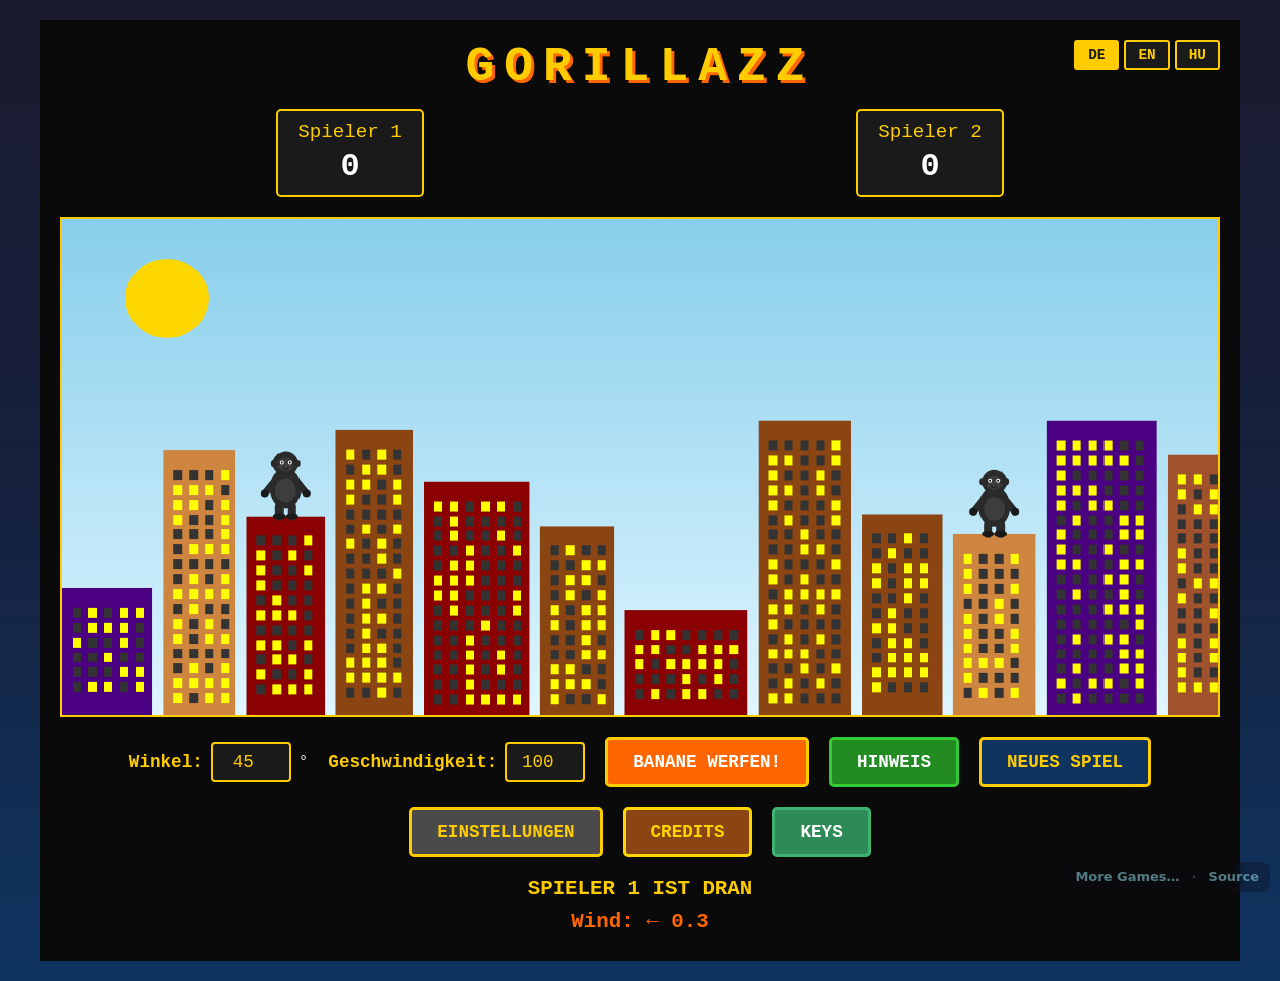
==== docs/index.html @ 49f17c88 "Rename displayed game title GORILLAS → GORILLAZZ Updates the i18n title in all languages (de/en/hu) " ====
<!DOCTYPE html>
<html lang="de">
<head>
    <meta charset="UTF-8">
    <meta name="viewport" content="width=device-width, initial-scale=1.0">
    <title>Gorillazz - Browser Edition</title>
    <link rel="stylesheet" href="style.css">
</head>
<body>
    <div class="game-container">
        <div class="header">
            <div class="language-switcher">
                <button id="langDE" class="lang-btn active">DE</button>
                <button id="langEN" class="lang-btn">EN</button>
                <button id="langHU" class="lang-btn">HU</button>
            </div>
            <h1 data-i18n="title">GORILLAZZ</h1>
            <div class="scores">
                <div class="player-info">
                    <span class="player-name"><span data-i18n="player">Spieler</span> 1</span>
                    <span class="score" id="score1">0</span>
                </div>
                <div class="player-info">
                    <span class="player-name"><span data-i18n="player">Spieler</span> 2</span>
                    <span class="score" id="score2">0</span>
                </div>
            </div>
        </div>

        <canvas id="gameCanvas"></canvas>

        <div class="controls">
            <div class="input-group">
                <label for="angle" data-i18n="angle">Winkel:</label>
                <input type="number" id="angle" min="0" max="180" value="45" step="1">
                <span>°</span>
            </div>
            <div class="input-group">
                <label for="velocity" data-i18n="velocity">Geschwindigkeit:</label>
                <input type="number" id="velocity" min="10" max="200" value="100" step="5">
            </div>
            <button id="throwBtn" class="throw-btn" data-i18n="throwButton">BANANE WERFEN!</button>
            <button id="hintBtn" class="hint-btn" data-i18n="hintButton">HINWEIS</button>
            <button id="resetBtn" class="reset-btn" data-i18n="newGameButton">NEUES SPIEL</button>
            <button id="settingsBtn" class="settings-btn" data-i18n="settingsButton">EINSTELLUNGEN</button>
            <button id="creditsBtn" class="credits-btn" data-i18n="creditsButton">CREDITS</button>
            <button id="keysBtn" class="keys-btn" data-i18n="keysButton">KEYS</button>
        </div>

        <div class="game-info">
            <div id="currentPlayer">Spieler 1 ist dran</div>
            <div id="gameMessage"></div>
        </div>
    </div>

    <!-- Settings Modal -->
    <div id="settingsModal" class="modal">
        <div class="modal-content">
            <h2 data-i18n="settingsTitle">Einstellungen</h2>
            <div class="setting-item">
                <label>
                    <input type="checkbox" id="destroyBuildingToggle">
                    <span data-i18n="destroyBuildingSetting">Gebäude zerstören</span>
                </label>
            </div>
            <div class="setting-item">
                <label>
                    <input type="checkbox" id="helpingModeToggle">
                    <span data-i18n="helpingModeSetting">Hilfslinie anzeigen</span>
                </label>
            </div>
            <div class="setting-item">
                <label>
                    <input type="checkbox" id="musicToggle">
                    <span data-i18n="musicEnabledSetting">In-Game Musik</span>
                </label>
            </div>
            <div class="setting-item">
                <label for="musicProfileSelect" data-i18n="musicProfileSetting">Musik-Profil</label>
                <select id="musicProfileSelect">
                    <option value="pulse_soft">Pulse Soft</option>
                    <option value="pulse_bright">Pulse Bright</option>
                    <option value="pulse_crunch">Pulse Crunch</option>
                </select>
            </div>
            <div class="setting-item music-actions">
                <button id="generateMusicBtn" class="modal-btn secondary-btn" data-i18n="musicGenerateButton">MUSIK ERZEUGEN</button>
                <div class="music-status">
                    <span class="music-status-label" data-i18n="musicStatusLabel">Musikstatus:</span>
                    <span id="musicStatusValue" data-i18n="musicStatusIdle">Leerlauf</span>
                </div>
            </div>
            <button id="closeSettingsBtn" class="modal-btn" data-i18n="closeButton">Schließen</button>
        </div>
    </div>

    <!-- Credits Modal -->
    <div id="creditsModal" class="modal">
        <div class="credits-window">
            <h2 class="credits-title">CREDITS</h2>
            <div class="credits-content">
                <div class="credits-scroll">
                    <div class="credits-text">
                        <p class="credits-line"><canvas id="banana1" width="30" height="30"></canvas> freaxnx01 <canvas id="banana2" width="30" height="30"></canvas></p>
                        <p class="credits-line"><canvas id="banana3" width="30" height="30"></canvas> Tschosi "forwardare" Ätti aka L.A. Brace <canvas id="banana4" width="30" height="30"></canvas></p>
                        <p class="credits-dedication" data-i18n="dedication">Dieses Spiel ist Juliska gewidmet</p>
                    </div>
                </div>
            </div>
            <button id="closeCreditsBtn" class="modal-btn" data-i18n="closeButton">Schließen</button>
        </div>
    </div>

    <!-- Keys Modal -->
    <div id="keysModal" class="modal">
        <div class="modal-content">
            <h2 data-i18n="keysTitle">Tastenkombinationen</h2>
            <div class="keys-list">
                <div class="key-item">
                    <span class="key-name">Enter</span>
                    <span class="key-desc" data-i18n="keyEnter">Banane werfen</span>
                </div>
                <div class="key-item">
                    <span class="key-name">B</span>
                    <span class="key-desc" data-i18n="keyB">Lichter blinken (ein/aus)</span>
                </div>
                <div class="key-item">
                    <span class="key-name">N</span>
                    <span class="key-desc" data-i18n="keyN">Tag/Nacht wechseln</span>
                </div>
                <div class="key-item">
                    <span class="key-name">H</span>
                    <span class="key-desc" data-i18n="keyH">Herz anzeigen/ausblenden</span>
                </div>
                <div class="key-item">
                    <span class="key-name">T</span>
                    <span class="key-desc" data-i18n="keyT">Hilfslinie ein/aus</span>
                </div>
                <div class="key-item">
                    <span class="key-name">P</span>
                    <span class="key-desc" data-i18n="keyP">Spieler wechseln</span>
                </div>
                <div class="key-item">
                    <span class="key-name">E</span>
                    <span class="key-desc" data-i18n="keyE">Augen erstaunen ein/aus</span>
                </div>
                <div class="key-item">
                    <span class="key-name">G</span>
                    <span class="key-desc" data-i18n="keyG">Neue Skyline generieren</span>
                </div>
                <div class="key-item">
                    <span class="key-name">M</span>
                    <span class="key-desc" data-i18n="keyM">Musik ein/aus</span>
                </div>
            </div>
            <button id="closeKeysBtn" class="modal-btn" data-i18n="closeButton">Schließen</button>
        </div>
    </div>

    <script src="audio.js?v=20260219-1"></script>
    <script src="gorillas.js?v=20260219-1"></script>
<!-- game-nav -->
<nav id="game-nav" aria-label="Game navigation" style="position:fixed;right:10px;bottom:8px;z-index:2147483647;display:flex;gap:12px;align-items:center;font:600 13px/1.4 system-ui,-apple-system,sans-serif;padding:6px 11px;border-radius:8px;background:rgba(15,17,26,.55);backdrop-filter:blur(4px);-webkit-backdrop-filter:blur(4px);opacity:.55;transition:opacity .2s" onmouseover="this.style.opacity=1" onmouseout="this.style.opacity=.55">
  <a href="https://github.freaxnx01.ch/games/" style="color:#8fd8e8;text-decoration:none">More Games…</a>
  <span style="color:#5a6072" aria-hidden="true">·</span>
  <a href="https://github.com/freaxnx01/game-gorillazz" target="_blank" rel="noopener" style="color:#8fd8e8;text-decoration:none">Source</a>
</nav>
</body>
</html>
---- docs/style.css ----
* {
    margin: 0;
    padding: 0;
    box-sizing: border-box;
}

body {
    font-family: 'Courier New', monospace;
    background: linear-gradient(to bottom, #1a1a2e 0%, #16213e 50%, #0f3460 100%);
    color: #fff;
    display: flex;
    justify-content: center;
    align-items: center;
    min-height: 100vh;
    padding: 20px;
}

.game-container {
    background: #0a0a0a;
    padding: 20px;
    max-width: 1200px;
    width: 100%;
}

.header {
    text-align: center;
    margin-bottom: 20px;
    position: relative;
}

.language-switcher {
    position: absolute;
    top: 0;
    right: 0;
    display: flex;
    gap: 5px;
}

.lang-btn {
    padding: 5px 12px;
    font-size: 0.9em;
    font-family: 'Courier New', monospace;
    font-weight: bold;
    background: #1a1a1a;
    color: #ffcc00;
    border: 2px solid #ffcc00;
    border-radius: 3px;
    cursor: pointer;
    transition: all 0.3s;
}

.lang-btn:hover {
    background: #2a2a2a;
    transform: scale(1.05);
}

.lang-btn.active {
    background: #ffcc00;
    color: #1a1a1a;
}

h1 {
    font-size: 3em;
    color: #ffcc00;
    text-shadow: 3px 3px 0 #ff6600;
    letter-spacing: 10px;
    margin-bottom: 15px;
}

.scores {
    display: flex;
    justify-content: space-around;
    margin-bottom: 15px;
}

.player-info {
    display: flex;
    flex-direction: column;
    align-items: center;
    padding: 10px 20px;
    background: #1a1a1a;
    border: 2px solid #ffcc00;
    border-radius: 5px;
}

.player-name {
    font-size: 1.2em;
    color: #ffcc00;
    margin-bottom: 5px;
}

.score {
    font-size: 2em;
    font-weight: bold;
    color: #fff;
}

#gameCanvas {
    width: 100%;
    height: 500px;
    border: 2px solid #ffcc00;
    background: #87ceeb;
    display: block;
    image-rendering: pixelated;
}

.controls {
    display: flex;
    justify-content: center;
    align-items: center;
    gap: 20px;
    margin: 20px 0;
    flex-wrap: wrap;
}

.input-group {
    display: flex;
    align-items: center;
    gap: 8px;
}

.input-group label {
    color: #ffcc00;
    font-size: 1.1em;
    font-weight: bold;
}

input[type="number"] {
    width: 80px;
    padding: 8px;
    font-size: 1.1em;
    font-family: 'Courier New', monospace;
    background: #1a1a1a;
    color: #ffcc00;
    border: 2px solid #ffcc00;
    border-radius: 4px;
    text-align: center;
}

input[type="number"]:focus {
    outline: none;
    box-shadow: 0 0 10px rgba(255, 204, 0, 0.5);
}

button {
    padding: 12px 25px;
    font-size: 1.1em;
    font-family: 'Courier New', monospace;
    font-weight: bold;
    cursor: pointer;
    border: 3px solid;
    border-radius: 5px;
    transition: all 0.3s;
}

.throw-btn {
    background: #ff6600;
    color: #fff;
    border-color: #ffcc00;
}

.throw-btn:hover:not(:disabled) {
    background: #ff8800;
    box-shadow: 0 0 15px rgba(255, 102, 0, 0.6);
    transform: scale(1.05);
}

.throw-btn:disabled {
    background: #555;
    border-color: #888;
    cursor: not-allowed;
    opacity: 0.5;
}

.hint-btn {
    background: #228B22;
    color: #fff;
    border-color: #32CD32;
}

.hint-btn:hover:not(:disabled) {
    background: #2E8B57;
    box-shadow: 0 0 15px rgba(50, 205, 50, 0.4);
    transform: scale(1.05);
}

.hint-btn:disabled {
    background: #555;
    border-color: #888;
    cursor: not-allowed;
    opacity: 0.5;
}

.reset-btn {
    background: #0f3460;
    color: #ffcc00;
    border-color: #ffcc00;
}

.reset-btn:hover {
    background: #16213e;
    box-shadow: 0 0 15px rgba(255, 204, 0, 0.4);
    transform: scale(1.05);
}

.game-info {
    text-align: center;
    font-size: 1.3em;
}

#currentPlayer {
    color: #ffcc00;
    font-weight: bold;
    margin-bottom: 10px;
    text-transform: uppercase;
}

#gameMessage {
    color: #ff6600;
    font-weight: bold;
    min-height: 1.5em;
}

.settings-btn {
    background: #4a4a4a;
    color: #ffcc00;
    border-color: #ffcc00;
}

.settings-btn:hover {
    background: #5a5a5a;
    box-shadow: 0 0 15px rgba(255, 204, 0, 0.4);
    transform: scale(1.05);
}

.credits-btn {
    background: #8B4513;
    color: #FFD700;
    border-color: #FFD700;
}

.credits-btn:hover {
    background: #A0522D;
    box-shadow: 0 0 15px rgba(255, 215, 0, 0.4);
    transform: scale(1.05);
}

.keys-btn {
    background: #2E8B57;
    color: #fff;
    border-color: #3CB371;
}

.keys-btn:hover {
    background: #3CB371;
    box-shadow: 0 0 15px rgba(60, 179, 113, 0.4);
    transform: scale(1.05);
}

/* Modal styles */
.modal {
    display: none;
    position: fixed;
    z-index: 1000;
    left: 0;
    top: 0;
    width: 100%;
    height: 100%;
    background-color: rgba(0, 0, 0, 0.8);
    justify-content: center;
    align-items: center;
}

.modal.show {
    display: flex;
}

.modal-content {
    background: #1a1a1a;
    padding: 30px;
    border: 3px solid #ffcc00;
    border-radius: 10px;
    max-width: 500px;
    width: 90%;
}

.modal-content h2 {
    color: #ffcc00;
    margin-bottom: 20px;
    text-align: center;
    font-size: 2em;
}

.setting-item {
    margin: 20px 0;
    padding: 15px;
    background: #2a2a2a;
    border-radius: 5px;
}

.setting-item label {
    display: flex;
    align-items: center;
    gap: 15px;
    cursor: pointer;
    font-size: 1.2em;
    color: #fff;
}

.setting-item input[type="checkbox"] {
    width: 25px;
    height: 25px;
    cursor: pointer;
}

.setting-item select {
    width: 100%;
    margin-top: 10px;
    padding: 8px;
    font-size: 1em;
    font-family: 'Courier New', monospace;
    background: #1a1a1a;
    color: #ffcc00;
    border: 2px solid #ffcc00;
    border-radius: 4px;
}

.music-actions {
    display: flex;
    flex-direction: column;
    gap: 12px;
}

.secondary-btn {
    margin-top: 0;
    background: #2E8B57;
    border-color: #3CB371;
    color: #fff;
}

.secondary-btn:hover {
    background: #3CB371;
    box-shadow: 0 0 15px rgba(60, 179, 113, 0.4);
}

.secondary-btn:disabled {
    opacity: 0.55;
    cursor: wait;
}

.music-status {
    display: flex;
    justify-content: space-between;
    align-items: center;
    gap: 12px;
    background: #1a1a1a;
    border: 1px solid #444;
    border-radius: 4px;
    padding: 8px 10px;
    font-size: 0.95em;
}

.music-status-label {
    color: #ffcc00;
}

.modal-btn {
    background: #0f3460;
    color: #ffcc00;
    border-color: #ffcc00;
    width: 100%;
    margin-top: 20px;
}

.modal-btn:hover {
    background: #16213e;
    box-shadow: 0 0 15px rgba(255, 204, 0, 0.4);
}

/* Keys list styles */
.keys-list {
    margin: 20px 0;
}

.key-item {
    display: flex;
    justify-content: space-between;
    align-items: center;
    padding: 15px;
    margin: 10px 0;
    background: #2a2a2a;
    border-radius: 5px;
    border-left: 4px solid #ffcc00;
}

.key-name {
    font-size: 1.5em;
    font-weight: bold;
    color: #ffcc00;
    background: #1a1a1a;
    padding: 8px 20px;
    border-radius: 5px;
    border: 2px solid #ffcc00;
    min-width: 80px;
    text-align: center;
}

.key-desc {
    color: #fff;
    font-size: 1.1em;
    flex: 1;
    margin-left: 20px;
}

/* Star Wars Credits styles */
.credits-window {
    background: #1a1a1a;
    border: 3px solid #ffcc00;
    border-radius: 10px;
    max-width: 800px;
    width: 90%;
    max-height: 80vh;
    display: flex;
    flex-direction: column;
    overflow: hidden;
}

.credits-title {
    color: #ffcc00;
    text-align: center;
    font-size: 2.5em;
    padding: 20px;
    margin: 0;
    background: #0a0a0a;
    border-bottom: 3px solid #ffcc00;
    text-shadow: 3px 3px 0 #ff6600;
    letter-spacing: 8px;
}

.credits-content {
    position: relative;
    width: 100%;
    height: 500px;
    display: flex;
    flex-direction: column;
    justify-content: center;
    align-items: center;
    overflow: hidden;
    perspective: 400px;
    background: #000;
}

.credits-scroll {
    position: absolute;
    width: 100%;
    height: 100%;
    overflow: hidden;
}

.credits-text {
    position: absolute;
    bottom: 0;
    width: 100%;
    text-align: center;
    animation: scroll-credits 15s linear infinite;
    transform-origin: 50% 100%;
    transform: rotateX(25deg);
}

@keyframes scroll-credits {
    0% {
        bottom: -100%;
        opacity: 0;
    }
    10% {
        opacity: 1;
    }
    90% {
        opacity: 1;
    }
    100% {
        bottom: 100%;
        opacity: 0;
    }
}

.credits-line {
    font-size: 3em;
    color: #FFD700;
    margin: 80px 0;
    display: flex;
    justify-content: center;
    align-items: center;
    gap: 30px;
    text-shadow: 0 0 10px rgba(255, 215, 0, 0.5);
}

.credits-line canvas {
    display: inline-block;
    vertical-align: middle;
}

.credits-dedication {
    font-size: 2em;
    color: #FF69B4;
    margin: 120px 0;
    text-align: center;
    font-style: italic;
    text-shadow: 0 0 15px rgba(255, 105, 180, 0.6);
}

.credits-window .modal-btn {
    width: 100%;
    margin: 0;
    border-radius: 0 0 7px 7px;
    border-top: 3px solid #ffcc00;
}

@media (max-width: 768px) {
    h1 {
        font-size: 2em;
        letter-spacing: 5px;
    }

    .controls {
        flex-direction: column;
        gap: 15px;
    }

    #gameCanvas {
        height: 400px;
    }

    .credits-line {
        font-size: 2em;
        margin: 60px 0;
    }
}
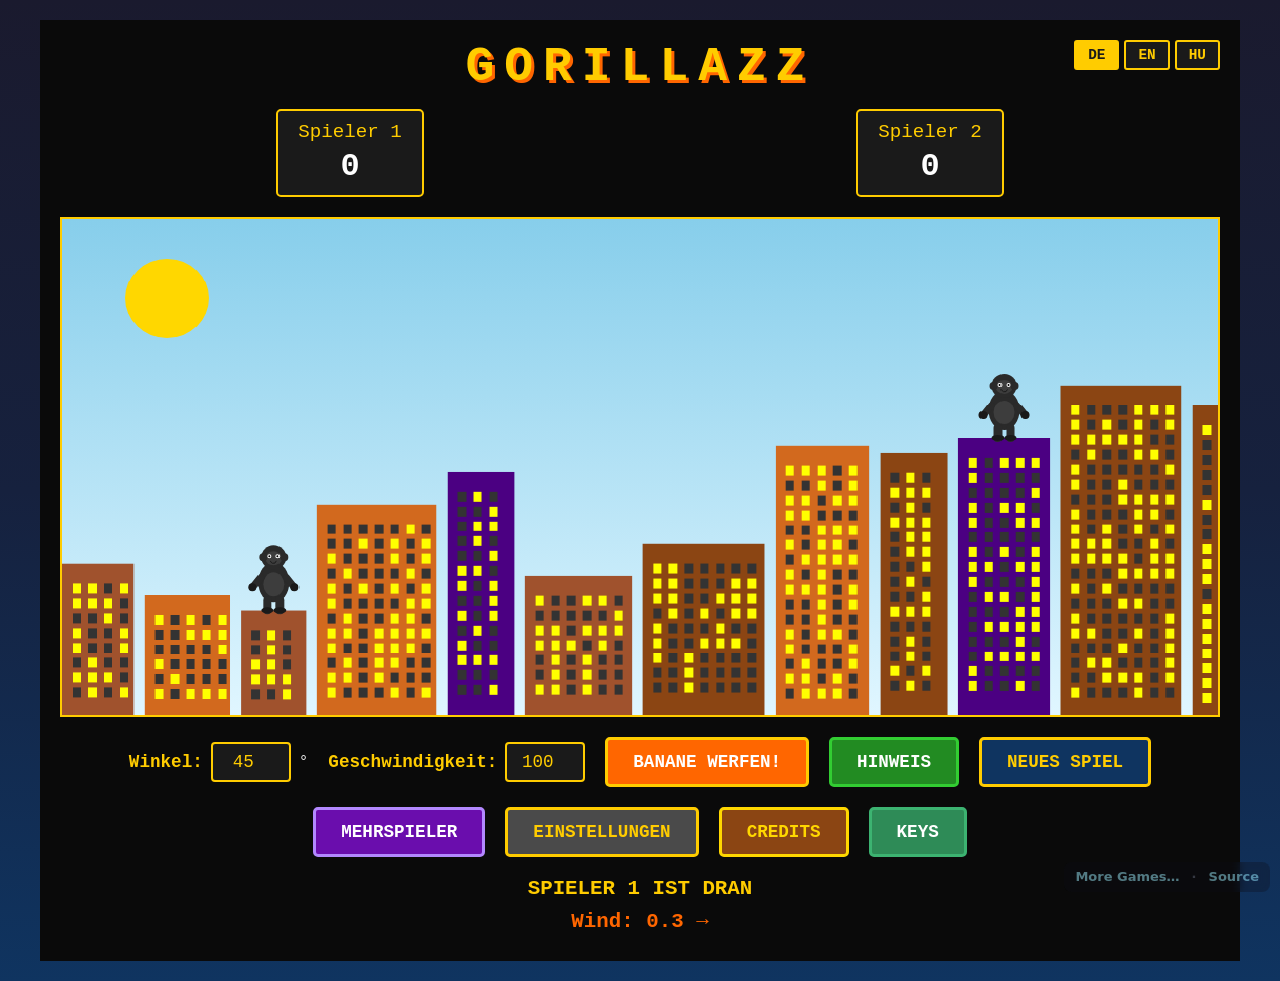
==== commit 4217a715: "feat(game): add serverless P2P multiplayer over WebRTC (#8) Two remote players connect peer-to-peer " ====
--- a/docs/index.html
+++ b/docs/index.html
@@ -42,6 +42,7 @@
             <button id="throwBtn" class="throw-btn" data-i18n="throwButton">BANANE WERFEN!</button>
             <button id="hintBtn" class="hint-btn" data-i18n="hintButton">HINWEIS</button>
             <button id="resetBtn" class="reset-btn" data-i18n="newGameButton">NEUES SPIEL</button>
+            <button id="multiplayerBtn" class="multiplayer-btn" data-i18n="multiplayerButton">MEHRSPIELER</button>
             <button id="settingsBtn" class="settings-btn" data-i18n="settingsButton">EINSTELLUNGEN</button>
             <button id="creditsBtn" class="credits-btn" data-i18n="creditsButton">CREDITS</button>
             <button id="keysBtn" class="keys-btn" data-i18n="keysButton">KEYS</button>
@@ -50,6 +51,7 @@
         <div class="game-info">
             <div id="currentPlayer">Spieler 1 ist dran</div>
             <div id="gameMessage"></div>
+            <div id="netStatus" class="net-status"></div>
         </div>
     </div>
 
@@ -157,6 +159,50 @@
         </div>
     </div>
 
+    <!-- Multiplayer (WebRTC) Modal -->
+    <div id="multiplayerModal" class="modal">
+        <div class="modal-content mp-modal">
+            <h2 data-i18n="mpTitle">Mehrspieler (Peer-to-Peer)</h2>
+
+            <div id="mp-panel-choose" class="mp-panel">
+                <p class="mp-intro" data-i18n="mpChoosePrompt">Spiele online gegen einen Freund – ganz ohne Server. Ein Code wird kopiert und eingefügt.</p>
+                <button id="mp-choose-host" class="modal-btn" data-i18n="mpHostBtn">Spiel hosten</button>
+                <button id="mp-choose-join" class="modal-btn" data-i18n="mpJoinBtn">Mit Code beitreten</button>
+            </div>
+
+            <div id="mp-panel-host" class="mp-panel mp-hidden">
+                <h3 data-i18n="mpHostTitle">Spiel hosten</h3>
+                <div class="mp-step"><span class="mp-step-n">1</span><span data-i18n="mpStepInvite">Sende diesen Einladungscode an deinen Freund</span></div>
+                <textarea id="mp-host-code" class="mp-code" readonly></textarea>
+                <button id="mp-copy-host" class="modal-btn secondary-btn" data-i18n="mpCopyInvite">Einladungscode kopieren</button>
+                <div class="mp-step"><span class="mp-step-n">2</span><span data-i18n="mpStepAnswer">Füge hier den Antwortcode deines Freundes ein</span></div>
+                <textarea id="mp-host-answer" class="mp-code"></textarea>
+                <button id="mp-host-connect" class="modal-btn" data-i18n="mpConnectBtn">Verbinden</button>
+                <div id="mp-host-status" class="mp-status"></div>
+                <button id="mp-back-host" class="modal-btn secondary-btn" data-i18n="mpBackBtn">Zurück</button>
+            </div>
+
+            <div id="mp-panel-join" class="mp-panel mp-hidden">
+                <h3 data-i18n="mpJoinTitle">Spiel beitreten</h3>
+                <div class="mp-step"><span class="mp-step-n">1</span><span data-i18n="mpStepPasteInvite">Füge den Einladungscode des Hosts ein</span></div>
+                <textarea id="mp-join-code" class="mp-code"></textarea>
+                <button id="mp-join-reply" class="modal-btn" data-i18n="mpCreateReplyBtn">Antwortcode erstellen</button>
+                <div class="mp-step"><span class="mp-step-n">2</span><span data-i18n="mpStepReply">Sende diesen Antwortcode zurück an den Host</span></div>
+                <textarea id="mp-join-answer" class="mp-code" readonly></textarea>
+                <button id="mp-copy-join" class="modal-btn secondary-btn" data-i18n="mpCopyReply">Antwortcode kopieren</button>
+                <div id="mp-join-status" class="mp-status"></div>
+                <button id="mp-back-join" class="modal-btn secondary-btn" data-i18n="mpBackBtn">Zurück</button>
+            </div>
+
+            <div id="mp-panel-connected" class="mp-panel mp-hidden">
+                <p class="mp-intro" data-i18n="mpConnected">Verbunden! Los geht’s!</p>
+                <button id="mp-disconnect" class="modal-btn secondary-btn" data-i18n="mpDisconnectBtn">Verbindung trennen</button>
+            </div>
+
+            <button id="closeMultiplayerBtn" class="modal-btn" data-i18n="closeButton">Schließen</button>
+        </div>
+    </div>
+
     <script src="audio.js?v=20260219-1"></script>
     <script src="gorillas.js?v=20260219-1"></script>
 <!-- game-nav -->
--- a/docs/style.css
+++ b/docs/style.css
@@ -516,6 +516,114 @@
     border-top: 3px solid #ffcc00;
 }
 
+/* Multiplayer button + net status */
+.multiplayer-btn {
+    background: #6a0dad;
+    color: #fff;
+    border-color: #b388ff;
+}
+
+.multiplayer-btn:hover {
+    background: #7b1fa2;
+    box-shadow: 0 0 15px rgba(179, 136, 255, 0.5);
+    transform: scale(1.05);
+}
+
+.net-status {
+    color: #b388ff;
+    font-weight: bold;
+    font-size: 0.85em;
+    margin-top: 8px;
+    min-height: 1em;
+    display: none;
+}
+
+.net-status.show {
+    display: block;
+}
+
+/* Multiplayer modal */
+.mp-modal {
+    max-width: 560px;
+}
+
+.mp-modal h3 {
+    color: #ffcc00;
+    text-align: center;
+    margin-bottom: 12px;
+    font-size: 1.3em;
+}
+
+.mp-panel.mp-hidden {
+    display: none;
+}
+
+.mp-intro {
+    color: #ddd;
+    text-align: center;
+    line-height: 1.5;
+    margin-bottom: 18px;
+}
+
+.mp-step {
+    display: flex;
+    align-items: center;
+    gap: 10px;
+    margin: 16px 0 6px;
+    color: #fff;
+    font-size: 0.95em;
+    text-align: left;
+}
+
+.mp-step-n {
+    display: inline-flex;
+    align-items: center;
+    justify-content: center;
+    width: 26px;
+    height: 26px;
+    flex-shrink: 0;
+    border-radius: 50%;
+    background: #6a0dad;
+    color: #fff;
+    font-weight: bold;
+}
+
+textarea.mp-code {
+    width: 100%;
+    box-sizing: border-box;
+    height: 70px;
+    resize: vertical;
+    padding: 10px;
+    font-family: 'Courier New', monospace;
+    font-size: 0.75em;
+    color: #ffcc00;
+    background: #1a1a1a;
+    border: 2px solid #444;
+    border-radius: 5px;
+    outline: none;
+    word-break: break-all;
+}
+
+textarea.mp-code:focus {
+    border-color: #b388ff;
+}
+
+.mp-status {
+    min-height: 1.2em;
+    margin-top: 12px;
+    text-align: center;
+    font-size: 0.9em;
+    color: #ccc;
+}
+
+.mp-status.ok {
+    color: #4caf50;
+}
+
+.mp-status.err {
+    color: #ff5252;
+}
+
 @media (max-width: 768px) {
     h1 {
         font-size: 2em;
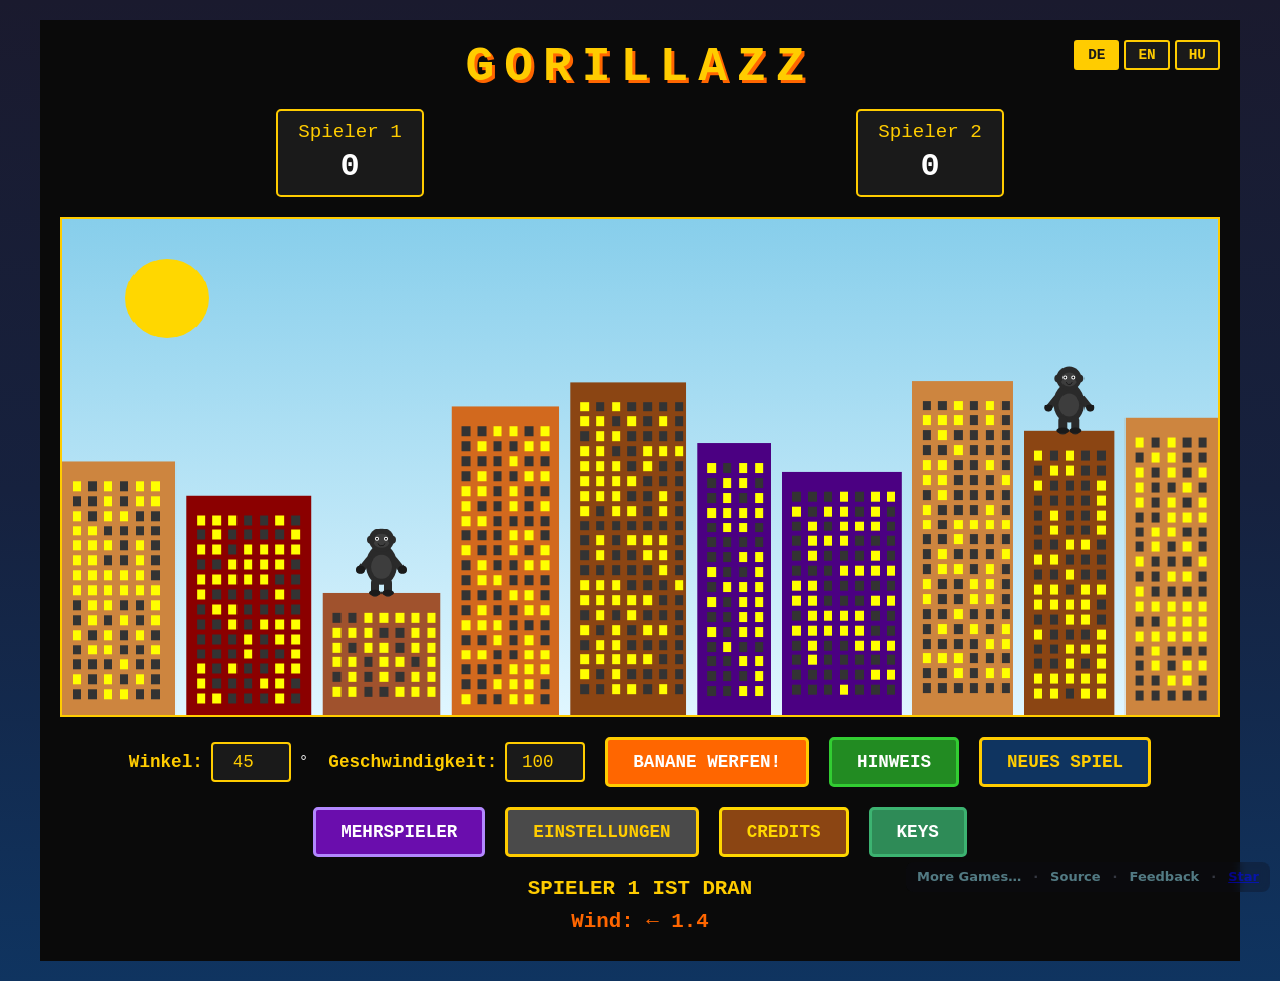
==== commit 3f9b4b4c: "Add Feedback link and star widget to game-nav Co-Authored-By: Claude Sonnet 5 <noreply@anthropic.com" ====
--- a/docs/index.html
+++ b/docs/index.html
@@ -205,11 +205,19 @@
 
     <script src="audio.js?v=20260219-1"></script>
     <script src="gorillas.js?v=20260219-1"></script>
-<!-- game-nav -->
+<!-- game-nav: copy-paste template. Replace the repo placeholder with the target
+     repo name (e.g. game-stack-duel) before pasting into a game's index.html,
+     just before </body>. See docs/superpowers/specs/2026-07-13-game-card-feedback-star-design.md
+     for design rationale. -->
 <nav id="game-nav" aria-label="Game navigation" style="position:fixed;right:10px;bottom:8px;z-index:2147483647;display:flex;gap:12px;align-items:center;font:600 13px/1.4 system-ui,-apple-system,sans-serif;padding:6px 11px;border-radius:8px;background:rgba(15,17,26,.55);backdrop-filter:blur(4px);-webkit-backdrop-filter:blur(4px);opacity:.55;transition:opacity .2s" onmouseover="this.style.opacity=1" onmouseout="this.style.opacity=.55">
   <a href="https://github.freaxnx01.ch/games/" style="color:#8fd8e8;text-decoration:none">More Games…</a>
   <span style="color:#5a6072" aria-hidden="true">·</span>
   <a href="https://github.com/freaxnx01/game-gorillazz" target="_blank" rel="noopener" style="color:#8fd8e8;text-decoration:none">Source</a>
+  <span style="color:#5a6072" aria-hidden="true">·</span>
+  <a href="https://github.com/freaxnx01/game-gorillazz/issues/new?title=%5BFeedback%5D%20game-gorillazz&labels=feedback" target="_blank" rel="noopener" style="color:#8fd8e8;text-decoration:none">Feedback</a>
+  <span style="color:#5a6072" aria-hidden="true">·</span>
+  <a class="github-button" href="https://github.com/freaxnx01/game-gorillazz" data-icon="octicon-star" data-size="small" data-show-count="true" aria-label="Star freaxnx01/game-gorillazz on GitHub">Star</a>
 </nav>
+<script async defer crossorigin="anonymous" src="https://buttons.github.io/buttons.js"></script>
 </body>
 </html>
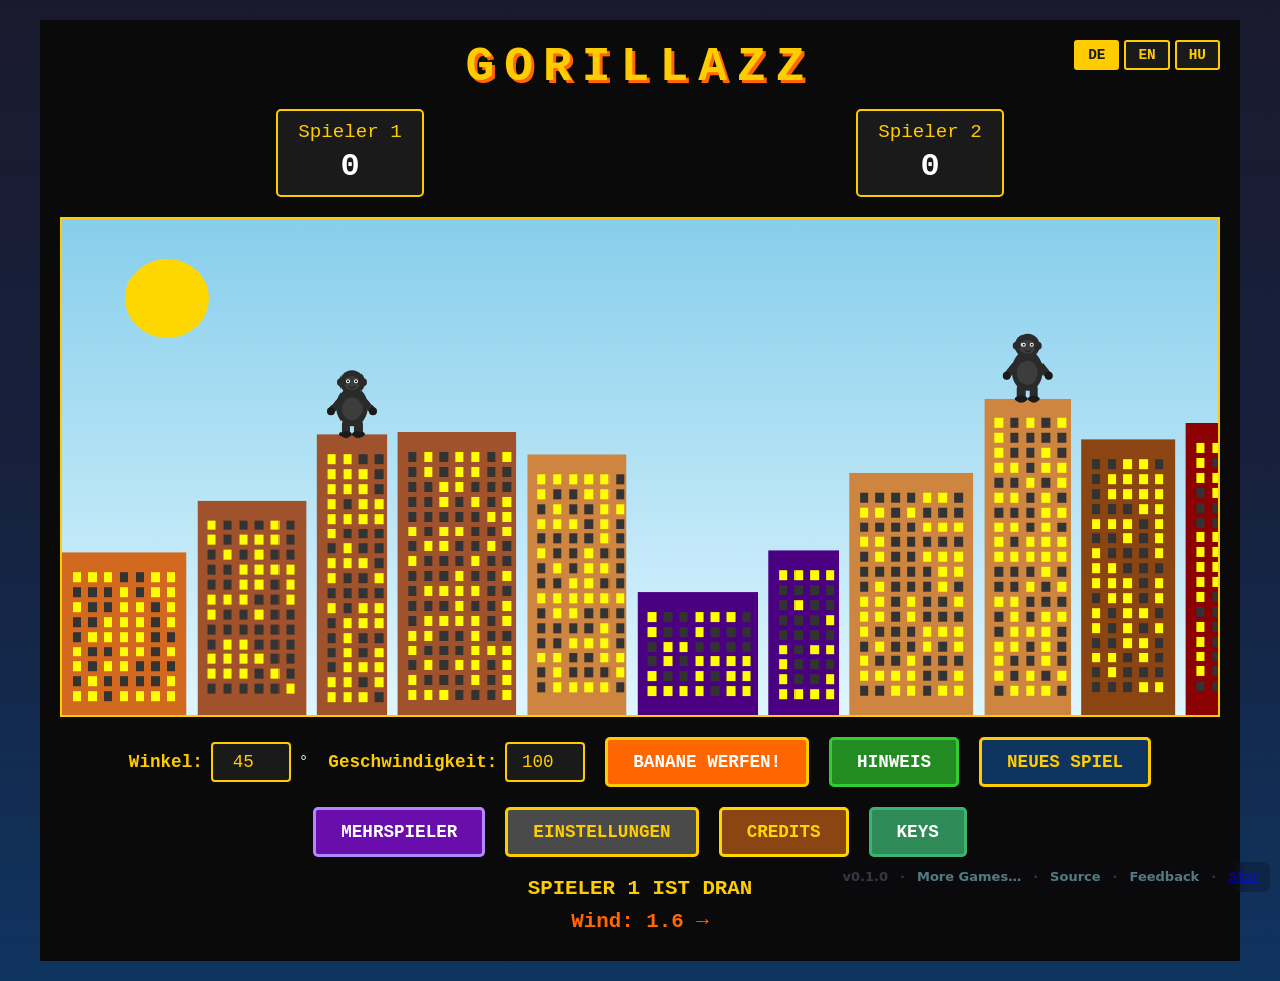
==== commit eb91b880: "chore: adopt browser-game instructions + v0.1.0 versioning Sync base + browser-game overlay; add ver" ====
--- a/docs/index.html
+++ b/docs/index.html
@@ -203,6 +203,7 @@
         </div>
     </div>
 
+    <script src="./version.js"></script>
     <script src="audio.js?v=20260219-1"></script>
     <script src="gorillas.js?v=20260219-1"></script>
 <!-- game-nav: copy-paste template. Replace the repo placeholder with the target
@@ -210,6 +211,8 @@
      just before </body>. See docs/superpowers/specs/2026-07-13-game-card-feedback-star-design.md
      for design rationale. -->
 <nav id="game-nav" aria-label="Game navigation" style="position:fixed;right:10px;bottom:8px;z-index:2147483647;display:flex;gap:12px;align-items:center;font:600 13px/1.4 system-ui,-apple-system,sans-serif;padding:6px 11px;border-radius:8px;background:rgba(15,17,26,.55);backdrop-filter:blur(4px);-webkit-backdrop-filter:blur(4px);opacity:.55;transition:opacity .2s" onmouseover="this.style.opacity=1" onmouseout="this.style.opacity=.55">
+  <span id="version-badge" title="Version" style="color:#5a6072"></span>
+  <span style="color:#5a6072" aria-hidden="true">·</span>
   <a href="https://github.freaxnx01.ch/games/" style="color:#8fd8e8;text-decoration:none">More Games…</a>
   <span style="color:#5a6072" aria-hidden="true">·</span>
   <a href="https://github.com/freaxnx01/game-gorillazz" target="_blank" rel="noopener" style="color:#8fd8e8;text-decoration:none">Source</a>
@@ -219,5 +222,20 @@
   <a class="github-button" href="https://github.com/freaxnx01/game-gorillazz" data-icon="octicon-star" data-size="small" data-show-count="true" aria-label="Star freaxnx01/game-gorillazz on GitHub">Star</a>
 </nav>
 <script async defer crossorigin="anonymous" src="https://buttons.github.io/buttons.js"></script>
+<script>
+  (function () {
+    var el = document.getElementById('version-badge');
+    if (!el) return;
+    var a = document.createElement('a');
+    a.href = 'https://github.com/freaxnx01/game-gorillazz/blob/main/CHANGELOG.md';
+    a.target = '_blank';
+    a.rel = 'noopener';
+    a.title = 'Changelog';
+    a.textContent = 'v' + (window.GAME_VERSION || '0.0.0');
+    a.style.color = 'inherit';
+    a.style.textDecoration = 'none';
+    el.appendChild(a);
+  })();
+</script>
 </body>
 </html>
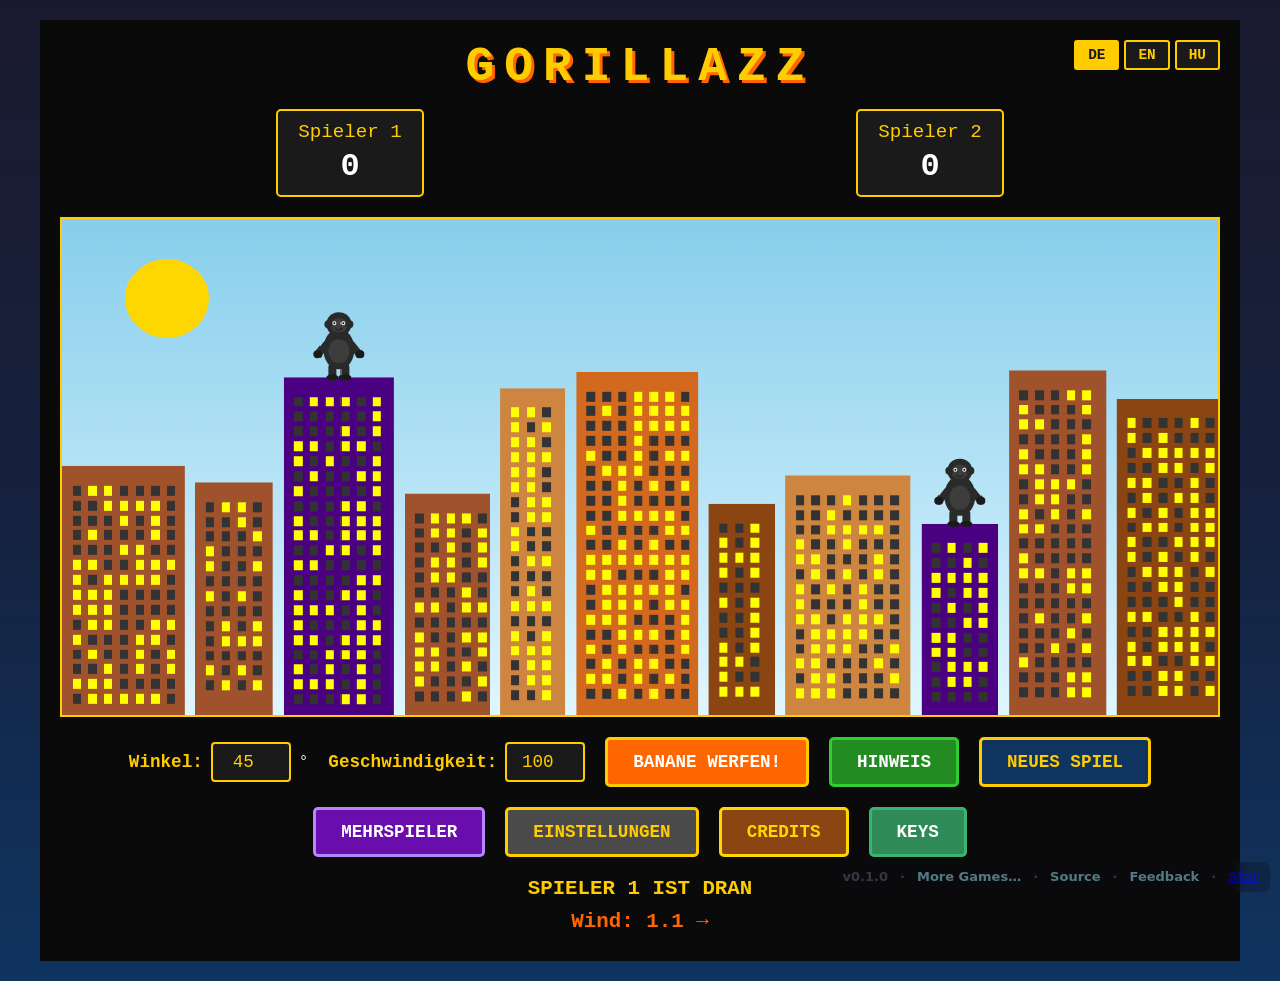
==== commit 4c981de4: "feat: add favicon link tag to src/index.html and docs/index.html" ====
--- a/docs/index.html
+++ b/docs/index.html
@@ -1,6 +1,7 @@
 <!DOCTYPE html>
 <html lang="de">
 <head>
+<link rel="icon" href="favicon.png" sizes="32x32" type="image/png">
     <meta charset="UTF-8">
     <meta name="viewport" content="width=device-width, initial-scale=1.0">
     <title>Gorillazz - Browser Edition</title>
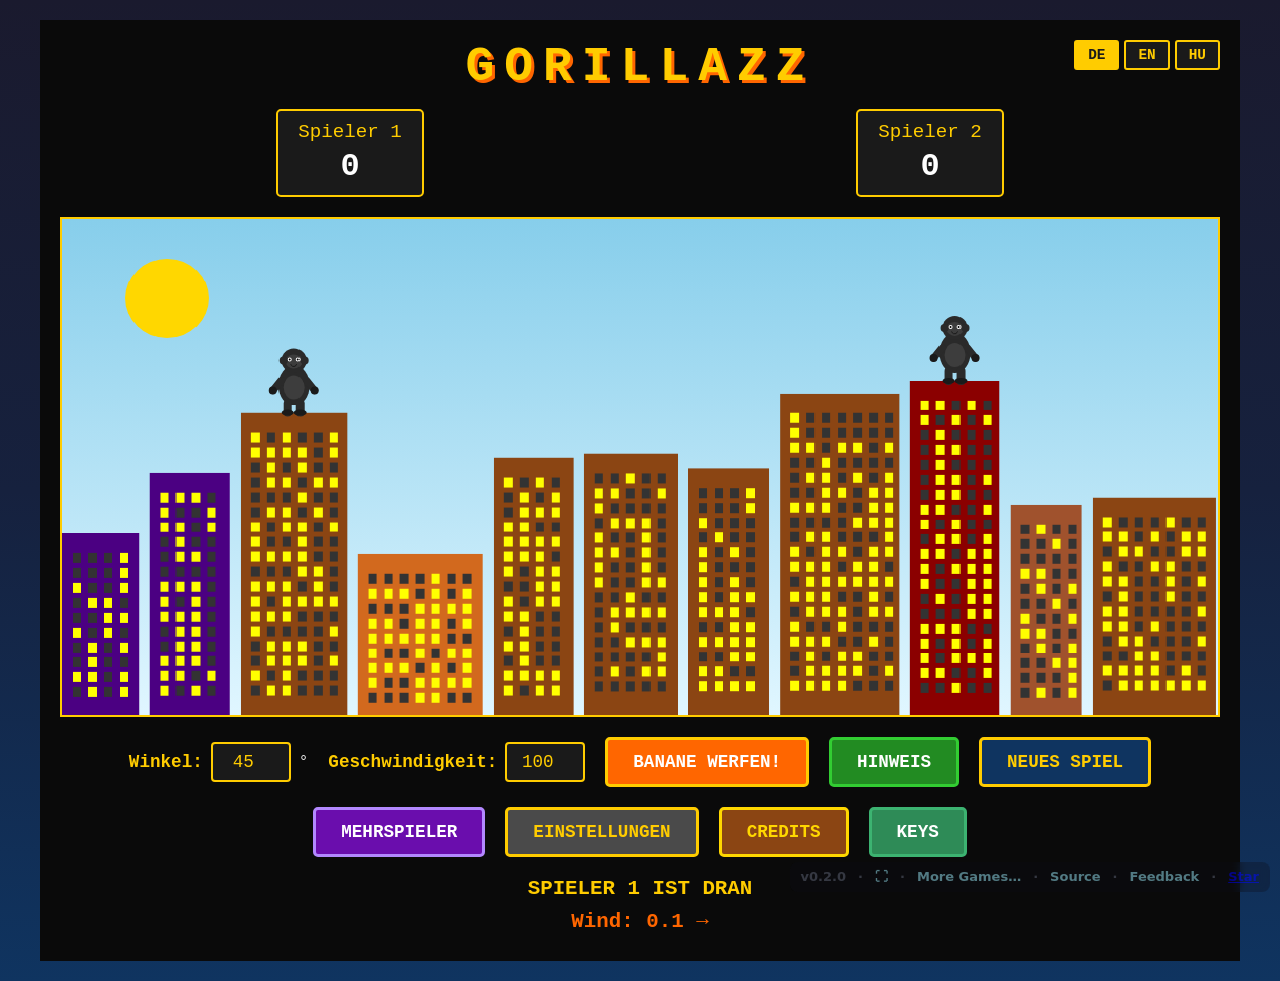
==== commit 6ce7832e: "feat(nav): add fullscreen toggle" ====
--- a/docs/index.html
+++ b/docs/index.html
@@ -238,5 +238,71 @@
     el.appendChild(a);
   })();
 </script>
+<!-- game-nav-fullscreen:start -->
+<script>
+// Fullscreen toggle for #game-nav (freaxnx01.github.io issue #25).
+// Self-contained: inserts a button into whatever #game-nav exists and
+// re-asserts it for 10 s, so dc bundles that replaceWith() the DOM keep it.
+(function () {
+  var d = document;
+  if (!(d.fullscreenEnabled || d.webkitFullscreenEnabled)) return;
+  function fsEl() { return d.fullscreenElement || d.webkitFullscreenElement || null; }
+  function sync() {
+    var b = d.getElementById("fs-toggle");
+    if (!b) return;
+    var on = !!fsEl();
+    b.textContent = on ? "✕" : "⛶";
+    b.title = on ? "Exit fullscreen" : "Fullscreen";
+    b.setAttribute("aria-label", b.title);
+    b.setAttribute("aria-pressed", on ? "true" : "false");
+  }
+  function toggle() {
+    var p;
+    try {
+      if (fsEl()) {
+        p = (d.exitFullscreen || d.webkitExitFullscreen).call(d);
+      } else {
+        var r = d.documentElement;
+        p = (r.requestFullscreen || r.webkitRequestFullscreen).call(r);
+      }
+    } catch (e) {}
+    if (p && p.catch) p.catch(function () {});
+  }
+  function sep() {
+    var s = d.createElement("span");
+    s.setAttribute("aria-hidden", "true");
+    s.style.cssText = "color:#5a6072";
+    s.textContent = "·";
+    return s;
+  }
+  function ensure() {
+    var nav = d.getElementById("game-nav");
+    if (!nav || d.getElementById("fs-toggle")) return;
+    var b = d.createElement("button");
+    b.id = "fs-toggle";
+    b.type = "button";
+    b.style.cssText = "background:none;border:0;padding:0;margin:0;cursor:pointer;color:#8fd8e8;font:inherit;line-height:1";
+    // blur(): keyboard games would otherwise re-trigger the focused button
+    // with Enter/Space and silently toggle fullscreen back.
+    b.addEventListener("click", function () { toggle(); b.blur(); });
+    var badge = d.getElementById("version-badge");
+    if (badge && badge.parentNode === nav) {
+      nav.insertBefore(b, badge.nextSibling);
+      nav.insertBefore(sep(), b);
+    } else {
+      nav.insertBefore(sep(), nav.firstChild);
+      nav.insertBefore(b, nav.firstChild);
+    }
+    sync();
+  }
+  d.addEventListener("fullscreenchange", sync);
+  d.addEventListener("webkitfullscreenchange", sync);
+  d.addEventListener("DOMContentLoaded", ensure);
+  window.addEventListener("load", ensure);
+  ensure();
+  var n = 0, iv = setInterval(function () { ensure(); if (++n >= 40) clearInterval(iv); }, 250);
+})();
+</script>
+<!-- game-nav-fullscreen:end -->
 </body>
 </html>
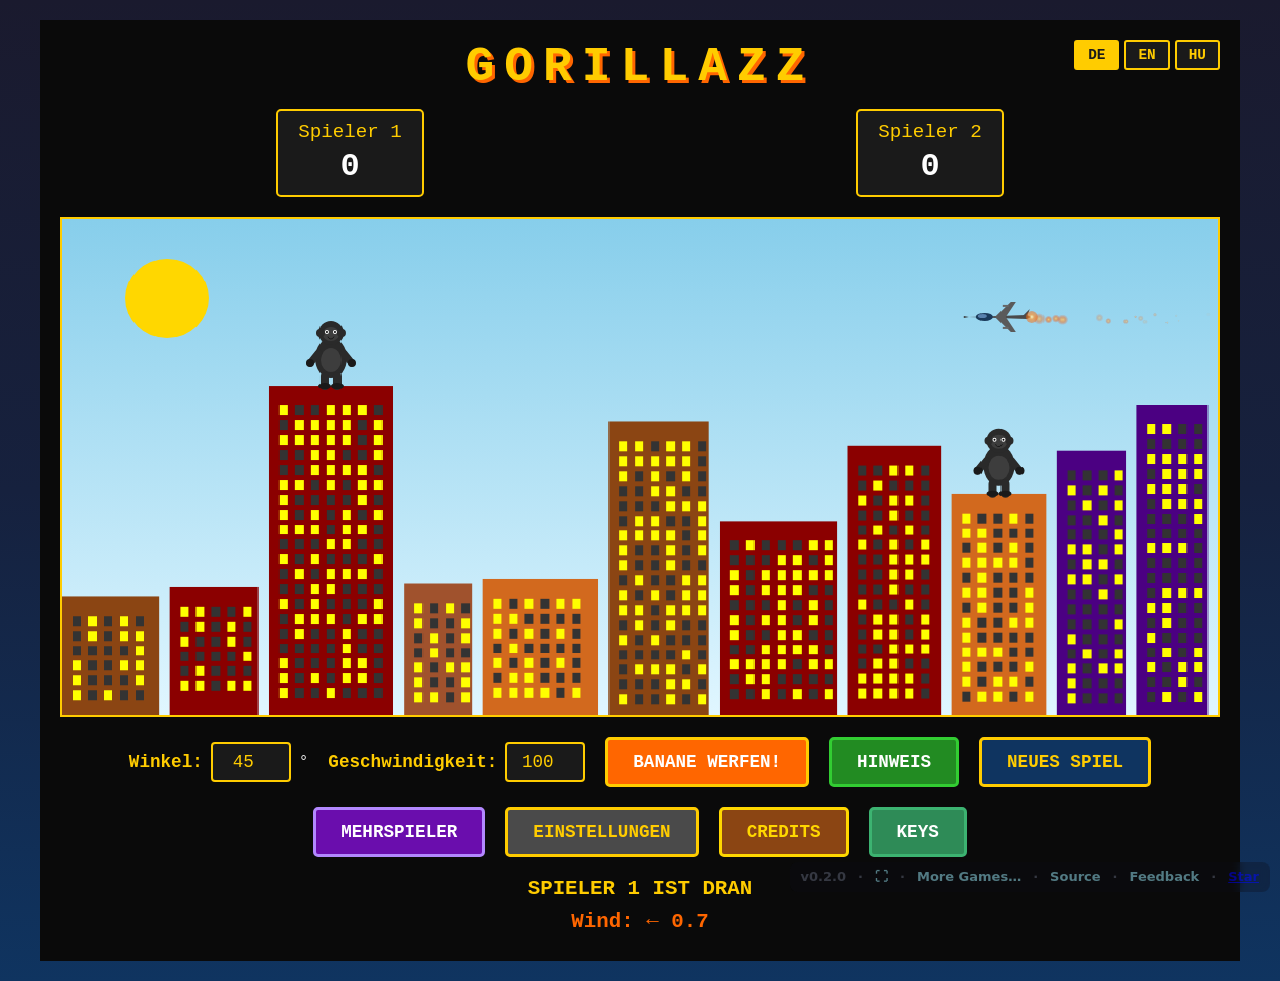
==== commit d721adfe: "feat(nav): show the build time when hovering the version badge" ====
--- a/docs/index.html
+++ b/docs/index.html
@@ -304,5 +304,49 @@
 })();
 </script>
 <!-- game-nav-fullscreen:end -->
+<!-- game-nav-buildtime:start -->
+<script>
+// Build-time tooltip for #version-badge: when this page was last deployed
+// (GitHub Pages serves the build time as Last-Modified), in the visitor's own
+// time zone, plus how long ago. Self-contained and delegated on document, so
+// the age is fresh on every hover and a badge that gets recreated keeps it.
+(function () {
+  var d = document;
+  var built = new Date(d.lastModified);
+  if (isNaN(built)) return;
+  var WORDS = {
+    en: { now: "just now", d: ["day", "days"], h: ["hour", "hours"], m: ["minute", "minutes"] },
+    de: { now: "gerade eben", d: ["Tag", "Tagen"], h: ["Stunde", "Stunden"], m: ["Minute", "Minuten"] }
+  };
+  // The two largest units: "1 day 2 hours", "1 hour 35 minutes", "35 minutes".
+  function ago(ms, lang) {
+    var w = WORDS[lang], mins = Math.floor(ms / 60000);
+    if (mins < 1) return w.now;
+    var parts = [[Math.floor(mins / 1440), w.d], [Math.floor(mins / 60) % 24, w.h], [mins % 60, w.m]];
+    while (!parts[0][0]) parts.shift();
+    var text = parts.slice(0, 2).filter(function (p) { return p[0]; }).map(function (p) {
+      return p[0] + " " + p[1][p[0] === 1 ? 0 : 1];
+    }).join(" ");
+    return lang === "de" ? "vor " + text : text + " ago";
+  }
+  function tip() {
+    var lang = window.GG_LANG === "de" || (!window.GG_LANG && /^de/i.test(navigator.language || "")) ? "de" : "en";
+    // The browser's own date format, unless the game was switched to the other language.
+    var locale = (navigator.language || "").toLowerCase().indexOf(lang) === 0 ? undefined : lang;
+    var when = built.toLocaleString(locale, { dateStyle: "medium", timeStyle: "short" });
+    return "Build: " + when + " (" + ago(Date.now() - built, lang) + ") · Changelog";
+  }
+  function refresh(e) {
+    var badge = e.target && e.target.closest && e.target.closest("#version-badge");
+    if (!badge) return;
+    var t = tip(), a = badge.querySelector("a");
+    badge.title = t;
+    if (a) a.title = t;
+  }
+  d.addEventListener("mouseover", refresh);
+  d.addEventListener("focusin", refresh);
+})();
+</script>
+<!-- game-nav-buildtime:end -->
 </body>
 </html>
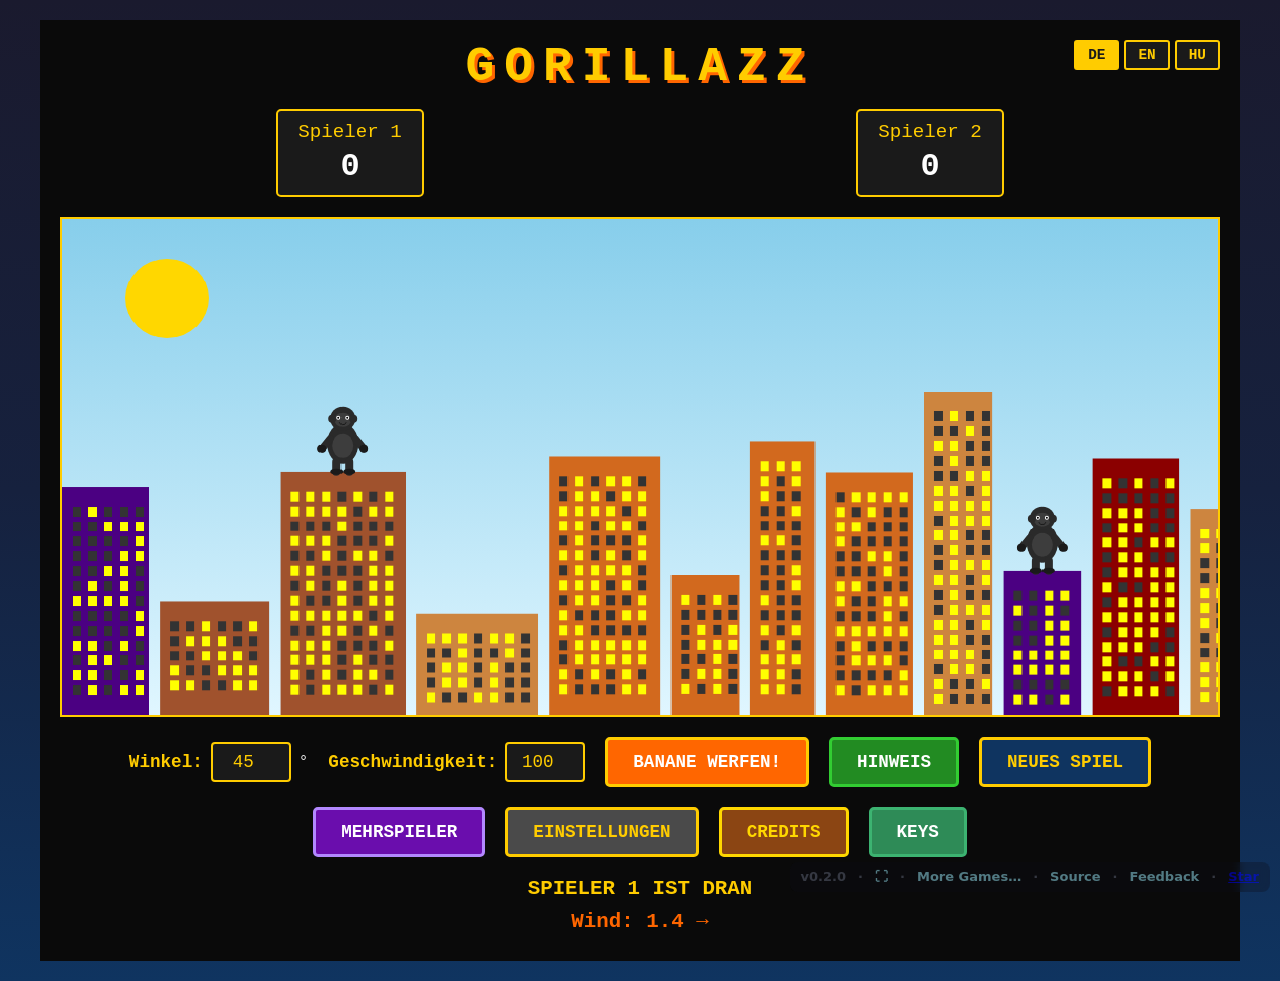
==== commit 5a4f140e: "chore(analytics): count pageviews in Umami Adds the cookieless Umami tag so Gorillazz has its own en" ====
--- a/docs/index.html
+++ b/docs/index.html
@@ -6,6 +6,8 @@
     <meta name="viewport" content="width=device-width, initial-scale=1.0">
     <title>Gorillazz - Browser Edition</title>
     <link rel="stylesheet" href="style.css">
+  <!-- Umami: cookieless pageviews (stats.freaxnx01.ch); only counted on gorillazz.freax.games -->
+  <script defer src="https://stats.freaxnx01.ch/g.js" data-website-id="15f2d792-5145-429d-984f-a460daec3dce" data-domains="gorillazz.freax.games" data-exclude-search="true" data-exclude-hash="true" data-do-not-track="true"></script>
 </head>
 <body>
     <div class="game-container">
